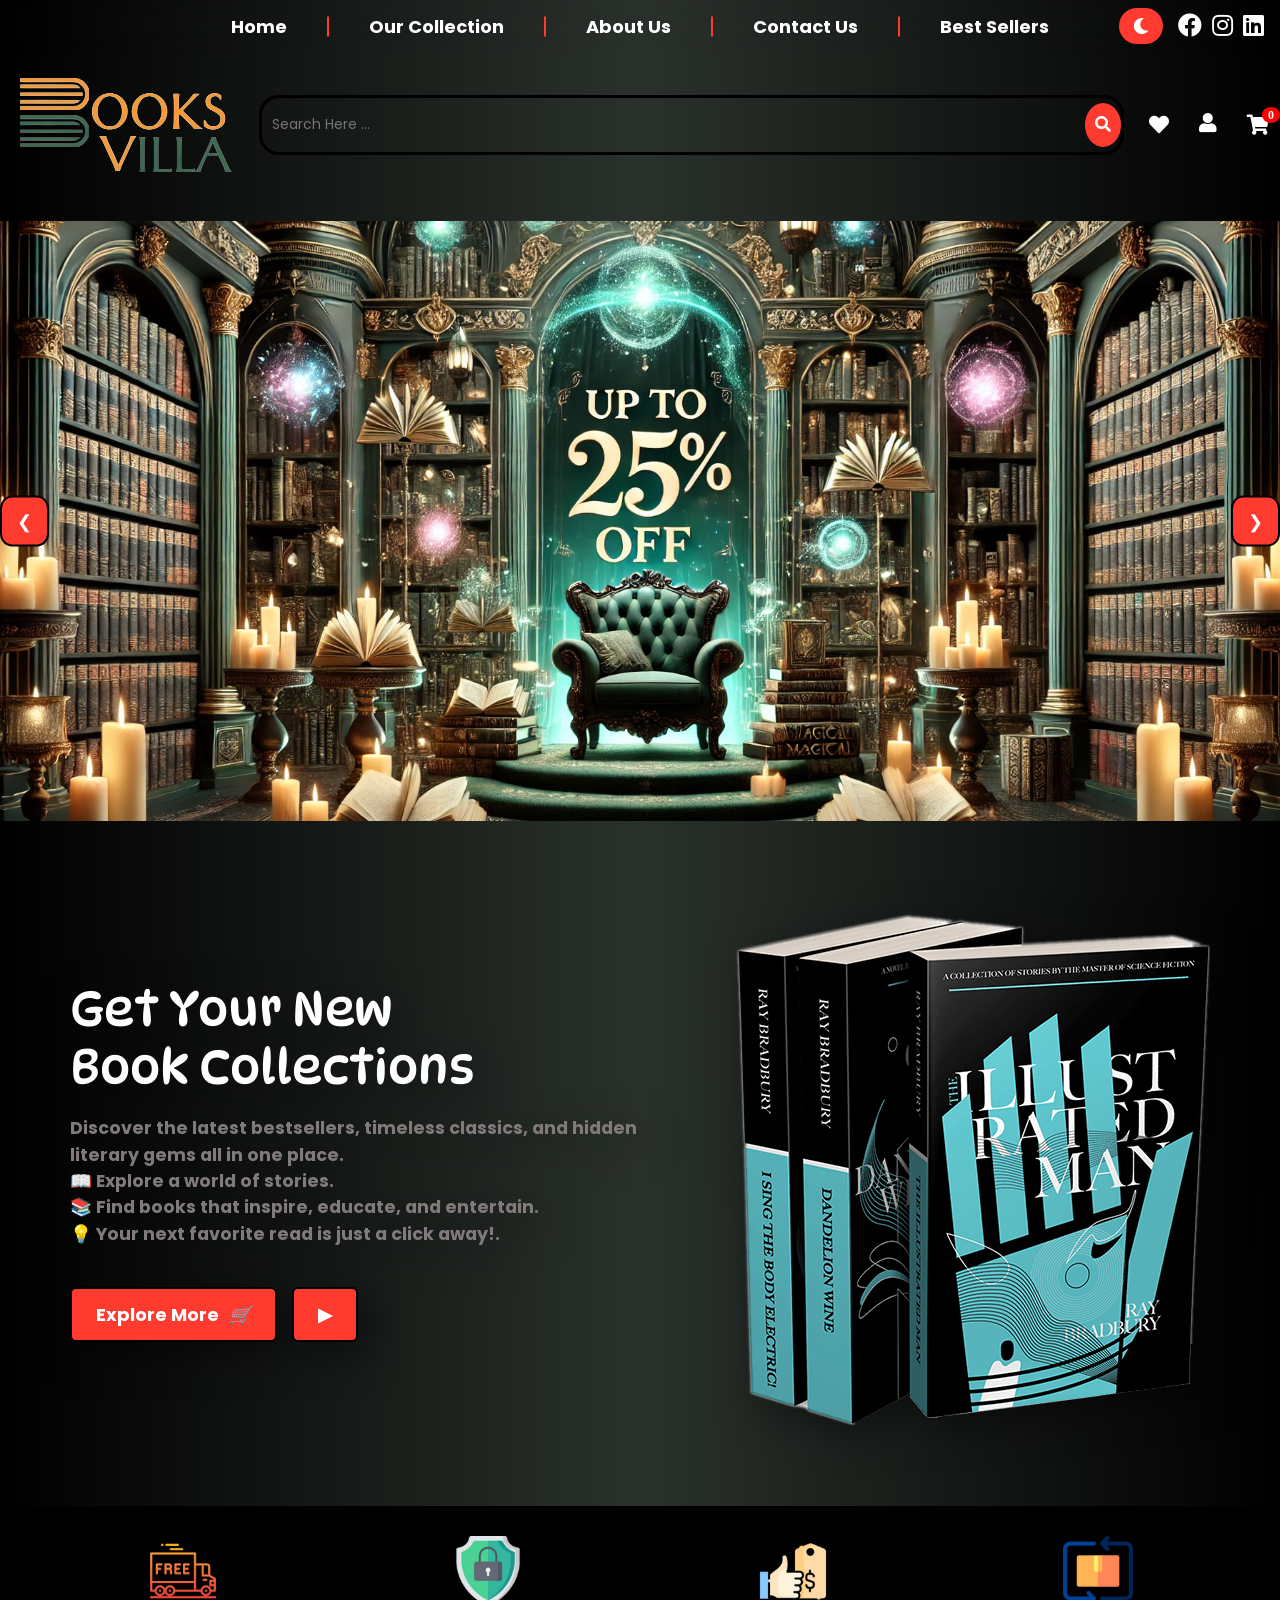
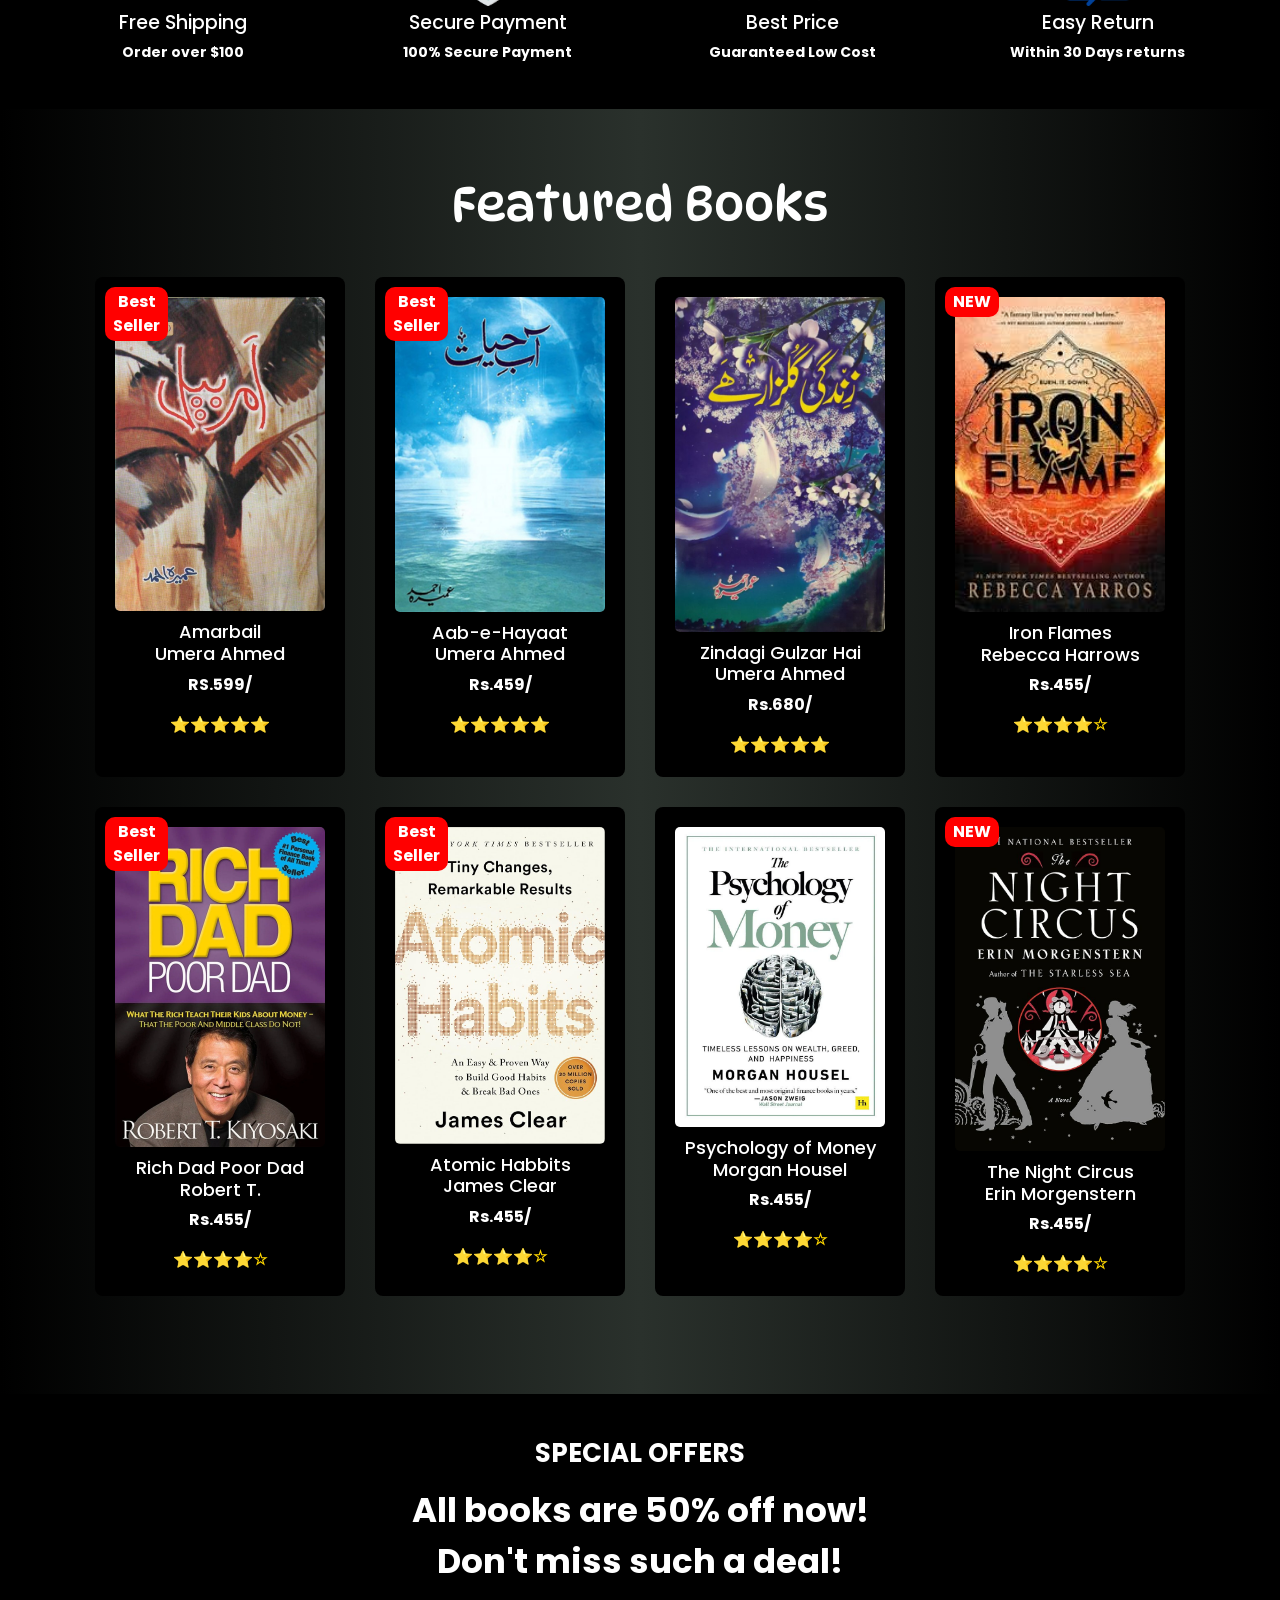
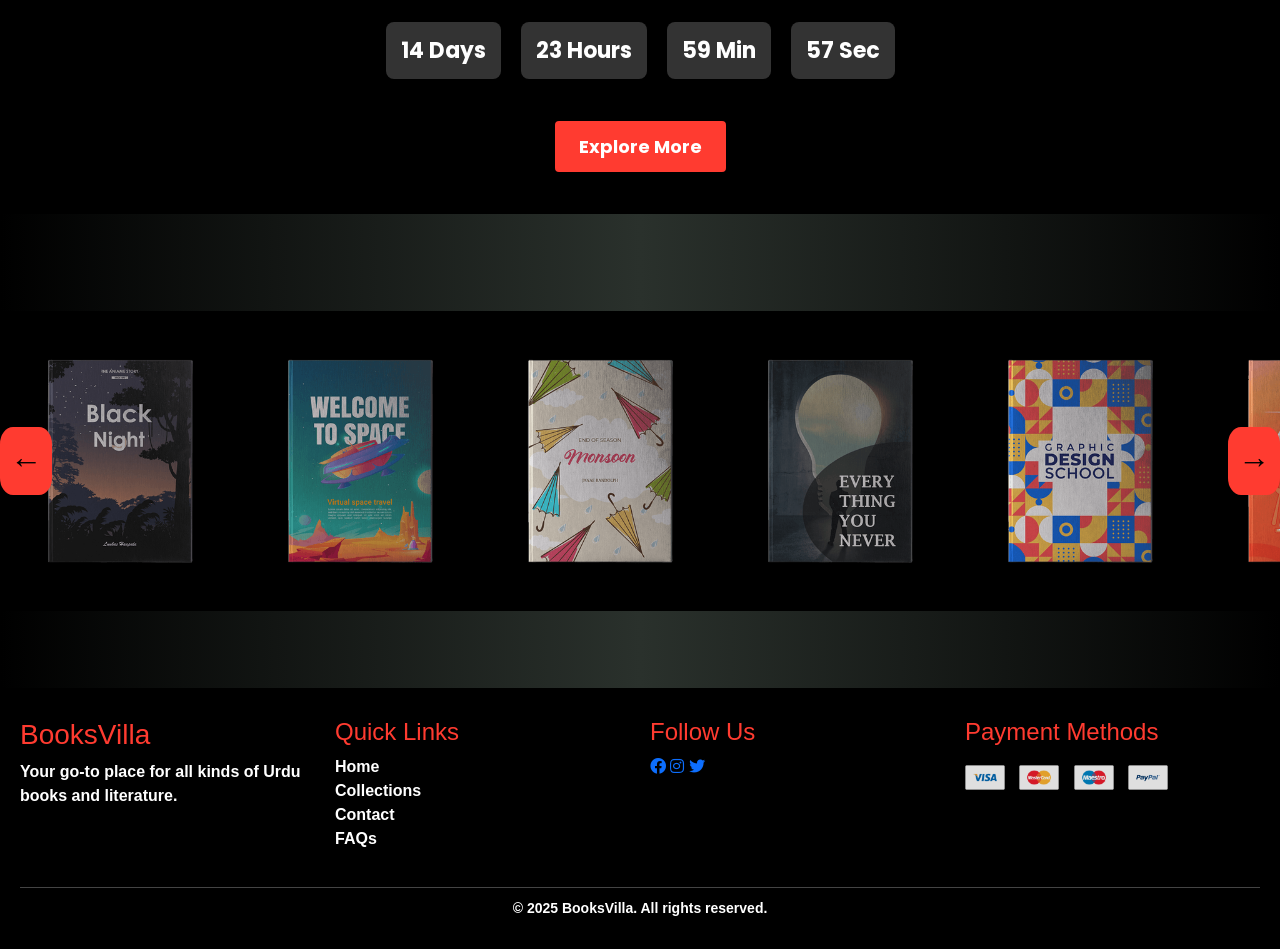
==== index.html @ 853fb637 "Rename home.html to index.html" ====
<!DOCTYPE html>
<html lang="en">
<head>
    <meta charset="UTF-8">
    <meta name="viewport" content="width=device-width, initial-scale=1.0">
    <title>Home | Booksvilla</title>
    <!-- Add Bootstrap CSS -->
<link href="https://cdn.jsdelivr.net/npm/bootstrap@5.3.3/dist/css/bootstrap.min.css" rel="stylesheet">
<!-- Bootstrap JS (Bundle includes Popper) -->
<script src="https://cdn.jsdelivr.net/npm/bootstrap@5.3.3/dist/js/bootstrap.bundle.min.js"></script>

<link rel="icon" href="fav.icon.png" type="image/png">

    
    <link rel="preconnect" href="https://fonts.googleapis.com">
<link rel="preconnect" href="https://fonts.gstatic.com" crossorigin>
<link href="https://fonts.googleapis.com/css2?family=DynaPuff:wght@400..700&display=swap" rel="stylesheet">
<link href="https://fonts.googleapis.com/css2?family=Poppins:ital,wght@0,100;0,200;0,300;0,400;0,500;0,600;0,700;0,800;0,900;1,100;1,200;1,300;1,400;1,500;1,600;1,700;1,800;1,900&family=Red+Hat+Text:ital,wght@0,300..700;1,300..700&display=swap" rel="stylesheet">
    <link rel="stylesheet" href="https://cdnjs.cloudflare.com/ajax/libs/font-awesome/5.15.4/css/all.min.css">
    <link rel="stylesheet" href="home.css">
    

</head>

<body>
    <!-- navbar start -->
    <!-- Navbar Start -->
<nav class="custom-navbar d-flex align-items-center px-3 py-2">
  <!-- Hamburger Button for Mobile -->
  <div class="hamburger d-lg-none" onclick="toggleSidebar()">
    <i class="fas fa-bars"></i>
  </div>

  <!-- Nav Links (Desktop Only) -->
  <div class="nav-links d-none d-lg-flex">
    <a href="home.html">Home</a>
    <span class="divider"></span>
    <a href="collection.html">Our Collection</a>
    <span class="divider"></span>
    <a href="aboutus.html">About Us</a>
    <span class="divider"></span>
    <a href="contact.php">Contact Us</a>
    <span class="divider"></span>
    <a href="Bbestsellers.html">Best Sellers</a>
  </div>

  <!-- Right Controls (Theme Toggle + Icons) -->
  <div class="right-controls ms-auto">
    <button class="toggle-btn" onclick="toggleTheme()">
      <i class="fas fa-moon"></i>
    </button>
    <div class="social-icons">
      <a href="https://facebook.com" target="_blank"><i class="fab fa-facebook"></i></a>
      <a href="https://instagram.com" target="_blank"><i class="fab fa-instagram"></i></a>
      <a href="https://linkedin.com" target="_blank"><i class="fab fa-linkedin"></i></a>
    </div>
  </div>
</nav>

<!-- Sidebar for Mobile -->
<div class="mobile-sidebar" id="mobileSidebar">
  <a href="home.html">Home</a>
  <a href="collection.html">Our Collection</a>
  <a href="aboutus.html">About Us</a>
  <a href="contact.php">Contact Us</a>
  <a href="Bbestsellers.html">Best Sellers</a>
</div>

   
    <!-- header start -->
    <div class="header-container">
        <img src="images/logo/logo new.png" alt="Logo" class="logo">
        <div class="search-container">
            <input type="text" class="search-input" placeholder="Search Here ...">
            <button class="search-btn"><i class="fas fa-search"></i></button>
        </div>
<!-- icons -->
        <div class="icons">
<i class="fas fa-heart" id="wishlist-toggle"></i>
  <a href="login.php">
  <i class="fas fa-user"></i></a>
  <i class="fas fa-shopping-cart icon-cart" >
    <span id="cart-count" class="cart-badge">0</span>
  </i>
</div>
</div>
<!-- icons end -->
 <!-- cart starts here -->
 <div class="cartTab">
  <h2>Shopping Cart</h2>
  <div class="listCart">
    <!-- 1st div start -->
<div class="item"> 
  <!-- 2nd div -->
  <div class="image">
    <img src="images/products/action n adventure/a thunder.jpg" alt="">
  </div>
  <!-- 2nd div end -->
  <div class="name">
    NAME
  </div>
  <div class="totalPrice">
    RS 820/-
  </div>
  <div class="quantity">
    <span class="minus"><</span>
    <span>1</span>
    <span class="plus">></span>
  </div>
</div>


  </div>
  <div class="cbtn">
    <button class="close">CLOSE</button>
    <button class="checkOut">CHECKOUT</button>
  </div>

 </div>
 <!-- cart ends here -->
    <button id="scrollToTop" onclick="scrollToTop()">⬆</button>
    <br>
    

    <div class="slider-container" onmouseover="pauseSlider()" onmouseout="resumeSlider()">
        <img src="images/baner/b1.webp" class="slide active">
        <img src="images/baner/b2.webp" class="slide">
        <img src="images/baner/b3.webp" class="slide">
        <img src="images/baner/b4.webp" class="slide">


        <div class="slider-buttons">
            <button onclick="prevSlide()">&#10094;</button>
            <button onclick="nextSlide()">&#10095;</button>
        </div>
    </div>

    
<div class="hero">
        <div class="hero-text">
            <h1>Get Your New<br>Book Collections</h1>
            <p>Discover the latest bestsellers, timeless classics, and hidden literary gems all in one place.  <br>
                📖 Explore a world of stories. <br>
                📚 Find books that inspire, educate, and entertain. <br>
                💡 Your next favorite read is just a click away!. <br></p>
            <div class="btn-container">
                <a href="collection.html" class="btn">Explore More <i>🛒</i></a>
                <a href="#" class="btn">▶</a>
            </div>
        </div>
        <div class="hero-image">
            <img src="images/hero n features/hero-banner.png" alt="Books">
        </div>
    </div>

    <div class="features">
        <div class="feature-box">
            <i><img src="images/hero n features/feature-1.png" alt=""></i>
            <h3>Free Shipping</h3>
            <p>Order over $100</p>
        </div>
        <div class="feature-box">
            <i><img src="images/hero n features/feature-2.png" alt=""></i>
            <h3>Secure Payment</h3>
            <p>100% Secure Payment</p>
        </div>
        <div class="feature-box">
            <i><img src="images/hero n features/feature-3.png" alt=""></i>
            <h3>Best Price</h3>
            <p>Guaranteed Low Cost</p>
        </div>
        <div class="feature-box">
            <i><img src="images/hero n features/feature-4.png" alt=""></i>
            <h3>Easy Return</h3>
            <p>Within 30 Days returns</p>
        </div>
    </div>
<br>
<section class="featured-books">
    <h2>Featured Books</h2><br>


    <div class="book-container">
        
        <div class="book-card">
            <span class="new-badge">Best <br>Seller</span>
            <img src="images/products/featured/amarbail.jpg" alt="Black Night">
            <h3>Amarbail <br>Umera Ahmed</h3>
            <p class="price">RS.599/</p>
            <div class="stars">⭐⭐⭐⭐⭐</div>
        </div>


        <div class="book-card">
            <span class="new-badge">Best <br>Seller</span>

            <img src="images/products/featured/aabe hayat.jpg" alt="About The First Night">
            <h3>Aab-e-Hayaat <br>Umera Ahmed</h3>
            <p class="price">Rs.459/</p>
            <div class="stars">⭐⭐⭐⭐⭐</div>
        </div>


        <div class="book-card">
            <img src="images/products/featured/zindagi gulzar hai.jpg" alt="Open The Sky">
            <h3>Zindagi Gulzar Hai <br>Umera Ahmed</h3>
            <p class="price">Rs.680/</p>
            <div class="stars">⭐⭐⭐⭐⭐</div>
        </div>


        <div class="book-card">
            <span class="new-badge">NEW</span>
            <img src="images/products/featured/iron flame.jpeg" alt="Book Hard Cover">
            <h3>Iron Flames <br>Rebecca Harrows</h3>
            <p class="price">Rs.455/</p>
            <div class="stars">⭐⭐⭐⭐☆</div>
        </div>
        <div class="book-card">
            <span class="new-badge">Best <br>Seller</span>
            <img src="images/products/featured/rich dad n poor dad.webp" alt="Book Hard Cover">
            <h3>Rich Dad Poor Dad <br>Robert T.</h3>
            <p class="price">Rs.455/</p>
            <div class="stars">⭐⭐⭐⭐☆</div>
        </div>
        <div class="book-card">
            <span class="new-badge">Best <br>Seller</span>
            <img src="images/products/featured/atomic habbits.jpg" alt="Book Hard Cover">
            <h3>Atomic Habbits <br>James Clear</h3>
            <p class="price">Rs.455/</p>
            <div class="stars">⭐⭐⭐⭐☆</div>
        </div>
        <div class="book-card">
            <img src="images/products/featured/psychology of money.webp" alt="Book Hard Cover">
            <h3>Psychology of Money <br>Morgan Housel</h3>
            <p class="price">Rs.455/</p>
            <div class="stars">⭐⭐⭐⭐☆</div>
        </div>
        <div class="book-card">
            <span class="new-badge">NEW</span>
            <img src="images/products/featured/night circus.jpg" alt="Book Hard Cover">
            <h3>The Night Circus <br>Erin Morgenstern</h3>
            <p class="price">Rs.455/</p>
            <div class="stars">⭐⭐⭐⭐☆</div>
        </div>
    </div>
</section>
<br>
<br>
<div class="offer-container">
    <p class="offer-title">Special Offers</p>
    <p class="offer-text">All books are 50% off now!<br>Don't miss such a deal!</p>
    <div class="countdown">
        <div><span id="days">00</span> Days</div>
        <div><span id="hours">00</span> Hours</div>
        <div><span id="minutes">00</span> Min</div>
        <div><span id="seconds">00</span> Sec</div>
    </div>
    <a href="#" class="explore-btn">Explore More</a>
</div>
<br>
<br><br>
<div class="carousel-container">
    <button class="arrow left" onclick="scrollCarousel(-1)">&#8592;</button>
    <div class="carousel" id="carousel">
       <img src="images/footer slider/book-1.png" alt="From the Ashes" />
      <img src="images/footer slider/book-10.png" alt="Operating System Principles" />
      <img src="images/footer slider/book-11.png" alt="The Secret Messenger" />
      <img src="images/footer slider/book-12.png" alt="The Splendid and the Vile" />
      <img src="images/footer slider/book-13.png" alt="The Flamethrowers" />
      <img src="images/footer slider/book-14.png" alt="From the Ashes" />
      <img src="images/footer slider/book-15.png" alt="Someone We Know" />
      <img src="images/footer slider/book-16.png" alt="Harry Potter" />
      <img src="images/footer slider/book-2.png" alt="Harry Potter" />
      <img src="images/footer slider/book-3.png" alt="Harry Potter" />
      <img src="images/footer slider/book-4.png" alt="Harry Potter" />
      <img src="images/footer slider/book-5.png" alt="Harry Potter" />
      <img src="images/footer slider/book-6.png" alt="Harry Potter" />
      <img src="images/footer slider/book-7.png" alt="Harry Potter" />
      <img src="images/footer slider/book-8.png" alt="Harry Potter" />
      <img src="images/footer slider/book-9.png" alt="Harry Potter" />

    </div>
    <button class="arrow right" onclick="scrollCarousel(1)">&#8594;</button>
  </div>
<br>
<br>
<br>
<footer class="footer">
  <div class="footer-content">
    <div class="footer-section about">
      <h3>BooksVilla</h3>
      <p>Your go-to place for all kinds of Urdu books and literature.</p>
    </div>

    <div class="footer-section links">
      <h4>Quick Links</h4>
      <ul>
        <li><a href="home.html">Home</a></li>
        <li><a href="collection.html">Collections</a></li>
        <li><a href="contact.html">Contact</a></li>
        <li><a href="contact.html">FAQs</a></li>
      </ul>
    </div>

    <div class="footer-section social">
      <h4>Follow Us</h4>
      <a href="#"><i class="fab fa-facebook"></i></a>
      <a href="#"><i class="fab fa-instagram"></i></a>
      <a href="#"><i class="fab fa-twitter"></i></a>
    </div>

    <div class="footer-section payment-methods">
      <h4>Payment Methods</h4>
      <div class="payment-icons">
        <img src="images/icons/payment-icon/1.png" alt="Visa">
        <img src="images/icons/payment-icon/2.png" alt="MasterCard">
        <img src="images/icons/payment-icon/3.png" alt="Easypaisa">
        <img src="images/icons/payment-icon/5.png" alt="JazzCash">
      </div>
    </div>
  </div>

  <div class="footer-bottom">
    &copy; 2025 BooksVilla. All rights reserved.
  </div>
</footer>


<script src="home.js"></script>

</body>
</html>
---- home.css ----
:root {
   --primary-color: #ffffff;
   --secondary-color: #FF3B30;
   --background-color: linear-gradient(to right, #000000, #2a312c, #000000);
   --button-hover: #E52020;
   --sub-background: #000000;
 }
 
 .light-mode {
   --primary-color: #000000;
   --secondary-color: #8cc0d4;
   --background-color: linear-gradient(to right, #aca7a7, #faeded, #aca7a7);
   --button-hover: #8d8f96;
   --sub-background: #9e9a9a;
 }
 

 * {
   margin: 0;
   padding: 0;
   box-sizing: border-box;
 }
 html {
  scroll-behavior: smooth;
}

body {
  font-family: 'Poppins', sans-serif;
  font-weight: 700;
  background: var(--background-color);
  color: var(--primary-color);
}




.custom-navbar {
  position: sticky;
  top: 0;
  z-index: 1000;
  backdrop-filter: blur(10px);
  background: transparent;
  display: flex;
  flex-wrap: nowrap;
}


.nav-links {
  position: absolute;
  top: 50%;
  left: 50%;
  transform: translate(-50%, -50%);
  display: flex;
  flex-wrap: nowrap;
  flex-direction: row;
  justify-content: space-around; 
  align-items: center; 
  gap: 15px; 
}

.nav-links a {
  text-decoration: none;
  color: var(--primary-color);
  font-size: 18px;
  font-weight: bold;
  padding: 10px 15px;
  transition: color 0.3s ease;
  white-space: nowrap; 
  margin: 0 10px; 
}
.nav-links {
  position: absolute;
  top: 50%;
  left: 50%;
  transform: translate(-50%, -50%);
  display: flex;
  flex-direction: row;
  align-items: center;
  gap: 15px;
}

.nav-links a {
  text-decoration: none;
  color: var(--primary-color);
  font-size: 18px;
  font-weight: bold;
  padding: 10px 15px;
  transition: color 0.3s ease;
  margin: 0 10px;
  white-space: nowrap;
}

.nav-links a:hover {
  color: var(--button-hover);
}

.divider {
  width: 2px;
  height: 20px;
  background-color: var(--secondary-color);
}

/* Right Controls */
.right-controls {
  margin-left: auto;
  display: flex;
  align-items: center;
  gap: 15px;
}

.toggle-btn {
  background-color: var(--secondary-color);
  color: var(--primary-color);
  padding: 10px 14px;
  border: none;
  border-radius: 25px;
  cursor: pointer;
  font-weight: bold;
  display: flex;
  align-items: center;
  transition: all 0.3s ease;
}

.toggle-btn:hover {
  background-color: var(--button-hover);
  transform: scale(1.05);
  box-shadow: 0 0 10px var(--primary-color);
}

.social-icons {
  display: flex;
  gap: 10px;
}

.social-icons a {
  color: var(--primary-color);
  font-size: 24px;
  transition: color 0.3s ease;
}

.social-icons a:hover {
  color: var(--button-hover);
}
/* Hamburger Button (Mobile Only) */
.hamburger {
  font-size: 24px;
  color: var(--primary-color);
  cursor: pointer;
  display: none;
}

/* Sidebar for Mobile */
.mobile-sidebar {
  display: none;
  position: fixed;
  top: 58px;
  left: 0;
  width: 40%;
  background-color: var(--sub-background);
  flex-direction: column;
  padding: 20px;
  z-index: 999;
}

.mobile-sidebar a {
  padding: 12px;
  text-decoration: none;
  color: var(--primary-color);
  font-weight: bold;
  border-bottom: 1px solid rgba(255, 255, 255, 0.1);
}
.mobile-sidebar a:hover {
  color: var(--button-hover);
}

/* Active Sidebar */
.mobile-sidebar.active {
  display: flex;
}

/* Responsive Rules */
@media (max-width: 991px) {
  .hamburger {
    display: block;
  }

  .nav-links,
  .divider {
    display: none !important;
  }
}
.search-container {
  display: flex;
  align-items: center;
  border-radius: 20px;
  overflow: hidden;
  background-color: transparent;
  margin: 0px; 
   padding: 5px 0px;
  width: 50%;
  justify-content: center;
  border: black 3px solid;
}

.search-input {
  border: none;
  outline: none;
  padding: 10px;
  font-size: 14px;
  width: 100%; 
  background: transparent;
  color: var(--primary-color);
}

.search-btn {
  background: var(--secondary-color);
  border: none;
  padding: 10px;
  border-radius: 50%;
  cursor: pointer;
  color:var(--primary-color);
  margin-left: 10px; 
}
.search-btn:hover {
  background-color: var(--button-hover);
  color: var(--primary-color);
}

.icons {
  display: flex;
  align-items: center;
  gap: 10px;
  margin-left: 15px;
}

.icons i {
  color: var(--primary-color);
  font-size: 20px;
  margin: 0 10px;
  cursor: pointer;
  position: relative;
}
.icons i:hover {
  color: var(--button-hover);
}

.cart-badge {
   position: absolute; 
   top: -8px; 
   right: -10px;
    background: red; 
    color: white; 
    font-size: 12px; 
    padding: 2px 6px; 
    border-radius: 50%;
}

.header-container {
  display: flex;
  justify-content: center;
  align-items: center;
  margin: 0; 
  padding: 0; 
  
}
@media (max-width: 991px) {
  .header-container {
    display: flex;
    flex-wrap: wrap;
    align-items: center;
    justify-content: space-between;
    padding: 10px 15px;
    gap: 10px;
  }

  .logo {
    width: 100px;
    height: auto;
  }

  .search-container {
    display: flex;
    align-items: center;
    border: 2px solid var(--secondary-color);
    border-radius: 20px;
    padding: 4px 10px;
    flex: 1;
    max-width: 60%;
    margin-right: 10px;
  }

  .search-input {
    border: none;
    outline: none;
    background: transparent;
    color: var(--primary-color);
    font-size: 13px;
    flex: 1;
    padding-left: 5px;
  }

  .search-input::placeholder {
    color: var(--primary-color);
    font-size: 13px;
    text-align: left;
  }

  .search-btn {
    background: transparent;
    border: none;
    color: var(--primary-color);
    font-size: 16px;
    cursor: pointer;
    padding: 4px;
  }

  .icons {
    display: flex;
    align-items: center;
    gap: 12px;
    margin-left: auto;
  }

  .icons i {
    font-size: 18px;
    color: var(--primary-color);
    margin: 0;
    cursor: pointer;
  }

  .cart-badge {
    font-size: 11px;
    padding: 2px 5px;
    top: -6px;
    right: -8px;
  }
}

.slider-container {
   position: relative;
   width: 100%;
   height: 600px;
   overflow: hidden;
 
}

.slide {
   width: 100%;
  height: 100%;
  position: absolute;
  opacity: 0;
  transition: opacity 1s ease-in-out;
  object-fit: cover; /* Add this */
}

.active {
   opacity: 1;
}

.slider-buttons {
   position: absolute;
   top: 50%;
   width: 100%;
   display: flex;
   justify-content: space-between;
   transform: translateY(-50%);
}

.slider-buttons button {
   background-color: var(--secondary-color);
   color: var(--primary-color);
   border-radius: 25%;
   padding: 10px 15px;
   cursor: pointer;
   font-size: 18px;
   border: var(--sub-background) 2px solid;
}

.slider-buttons button:hover {
   background-color: var(--button-hover);
}
.hero {
   display: flex;
   justify-content: space-between;
   align-items: center;
   padding: 50px;
   max-width: 1200px;
   margin: auto;
   cursor: default;
}

.hero-text {
   max-width: 50%;
   color: var(--primary-color);
   filter: drop-shadow(10px 10px 20px rgba(0, 0, 0, 0.5));

}

.hero-text h1 {
   font-size: 4em;
   line-height: 1.2;
   width: 200%;
   font-family: "DynaPuff", system-ui;
   font-optical-sizing: auto;
   font-weight: 400;
   font-style: normal;
  
}

.hero-text p {
   font-size: 1.1em;
   margin: 20px 0;
   color: rgb(128, 122, 122)
}

.btn-container {
   display: flex;
   gap: 15px;
   margin-top: 20px;
}

.btn {
   display: inline-flex;
   align-items: center;
   justify-content: center;
   margin-top: 20px;
   padding: 12px 24px;
   border: 2px solid var(--sub-background);
   color: var(--primary-color);
   background-color: var(--secondary-color);
   font-size: 18px;
   font-weight: bold;
   text-decoration: none;
   border-radius: 6px;
   transition: all 0.3s ease-in-out;

}

.btn:hover {
   background-color: var(--button-hover);
   color: var(--primary-color);
   color: #0d0d2b;
   transform: scale(1.05);
   box-shadow: 0 0 15px var(--primary-color);
}

.btn i {
   margin-left: 10px;
}

.hero-image img {
   max-width: 500px;
   filter: drop-shadow(10px 10px 20px rgba(0, 0, 0, 0.5));
   height: auto;
   margin-top: 20px;
}

.features {
   display: flex;
   justify-content: center;
   padding: 30px;
   margin-top: 5px;
   margin-bottom: 2px;
   background-color: var(--sub-background);
   text-align: center;
}

.feature-box {
   width: 20%;
}

.feature-box img {
   width: 70px;
   height: auto;
   cursor: pointer;
   margin-bottom: 5px;
   display: inline-block;
   transition: transform 0.2s ease-in-out;
}
.feature-box img:hover{
   animation: shake 0.3s ease-in-out infinite;
}
@keyframes shake {
0% { transform: translateX(0); }
25% { transform: translateX(-3px); }
50% { transform: translateX(3px); }
75% { transform: translateX(-3px); }
100% { transform: translateX(0); }
}

.feature-box h3 {
   font-size: 1.2em;
   color: var(--primary-color);
}

.feature-box p {
   color: var(--primary-color);
   margin-top: 0;
   font-size: 14px;
}

.featured-books {
padding: 40px 20px; 
}

.featured-books h2 {
   font-family: "DynaPuff", system-ui;
   font-optical-sizing: auto;
   font-weight: 400;
   font-style: normal;
font-size: 3em;
margin-bottom: 20px;
text-align: center;
color: var(--primary-color);

}


.book-container {
   display: flex;
   justify-content: center;
   gap: 30px;
   flex-wrap: wrap; 
   max-width: 1200px; 
   margin: 0 auto;
}

.book-card {
   background-color: var(--sub-background);
   border-radius: 8px;
   padding: 20px;
   width: calc(25% - 20px);
   max-width: 250px;
   text-align: center;
   position: relative;
   transition: transform 0.3s;
   opacity: 0; 
   transform: translateY(20px); 
   transition: opacity 0.3s ease-out, transform 0.3s ease-out; 
}
   
.book-card.visible {
  opacity: 1; 
  transform: translateY(0); 
}


@media (max-width: 1024px) {
   .book-card {
       width: calc(33.33% - 20px); /* 3 books per row on desktops */
   }
}

@media (max-width: 768px) {
   .book-card {
       width: calc(50% - 20px); /* 2 books per row on tablets */
   }
}

@media (max-width: 480px) {
   .book-card {
       width: 100%;
   }
}

.book-card:hover {
transform: scale(1.05);
}

.book-card img {
width: 100%;
height: auto;
border-radius: 5px;
}

.book-card h3 {
margin-top: 10px;
font-size: 18px;
color: var(--primary-color);
}

.price {
font-size: 16px;
font-weight: bold;
color: var(--primary-color);
}

.stars {
margin-top: 5px;
font-size: 16px;
color: gold;
}

.new-badge {
position: absolute;
top: 10px;
left: 10px;
background-color: red;
color: #ffffff;
padding: 3px 8px;
border-radius: 10px;
font-weight: bold;
}  

.offer-container {
   display: flex;
   flex-direction: column; 
   align-items: center; 
   justify-content: center;
   padding: 40px 20px; 
   margin-top: 10px;
   margin-bottom: 5px;
   background-color: var(--sub-background);
   text-align: center;
   width: 100%;
}

.offer-title {
   font-size: 26px;
   font-weight: bold;
   margin-bottom: 12px;
   color: var(--primary-color);
   text-transform: uppercase;
}

.offer-text {
   font-size: 34px;
   font-weight: bold;
   color: var(--primary-color);
   text-align: center;
   margin-bottom: 15px;
   max-width: 90%;
}

.countdown {
   display: flex;
   justify-content: center;
   align-items: center;
   gap: 20px; 
   margin: 20px 0;
   font-size: 22px;
}

.countdown div {
   background: rgba(255, 255, 255, 0.2);
   padding: 12px 15px;
   border-radius: 8px;
   min-width: 70px;
   text-align: center;
   font-weight: bold;
   color: var(--primary-color);
}

.explore-btn {
   display: inline-flex;
   align-items: center;
   justify-content: center;
   margin-top: 20px;
   padding: 12px 24px;
   border: 2px solid var(--sub-background);
   color: var(--primary-color);
   background-color: var(--secondary-color);
   font-size: 18px;
   font-weight: bold;
   text-decoration: none;
   border-radius: 6px;
   transition: all 0.3s ease-in-out;
   
}

.explore-btn:hover {
   background-color: var(--button-hover);
   color: var(--primary-color);
   color: #0d0d2b;
   transform: scale(1.05);
   box-shadow: 0 0 15px var(--primary-color);
}

@media (max-width: 1200px) {
  .hero {
    flex-direction: column;
    text-align: center;
  }

  .hero-text {
    max-width: 100%;
  }

  .hero-image img {
    max-width: 100%;
  }

  .feature-box {
    width: 45%;
  }
}

@media (max-width: 768px) {
  .nav-links {
    flex-direction: column;
    gap: 10px;
  }

  .search-container {
    width: 100%;
  }

  .book-card {
    width: 45%;
  }

  .feature-box {
    width: 100%;
  }
  .search-container {
    width: 100%;
  }
}

@media (max-width: 480px) {
  .nav-links {
    flex-direction: column;
    gap: 5px;
  }

  .book-card {
    width: 100%;
  }

  .feature-box {
    width: 100%;
  }

  .hero-text h1 {
    font-size: 2em;
  }

  .hero-text p {
    font-size: 1em;
  }

  .btn {
    font-size: 0.8rem;
  }

  .offer-container {
    padding: 20px;
  }

  .offer-title {
    font-size: 20px;
  }

  .offer-text {
    font-size: 24px;
  }

  .countdown {
    flex-direction: column;
    gap: 10px;
  }

  .explore-btn {
    padding: 8px 16px;
  }
}

@media (max-width: 1440px) {
   .hero {
     padding: 40px;
   }
 
   .hero-text h1 {
     font-size: 3.5em;
   }
 
   .book-card {
     width: calc(25% - 20px);
   }
 
   .feature-box {
     width: 25%;
   }
 }
 
 @media (max-width: 1366px) {
   .hero {
     padding: 30px;
   }
 
   .hero-text h1 {
     font-size: 3em;
   }
 
   .book-card {
     width: calc(33.33% - 20px); 
   }
 
   .feature-box {
     width: 30%;
   }
 
   .search-container {
     width: 70%;
   }
 
   .dropdown-btn {
     padding: 6px 20px;
     font-size: 15px;
   }
 }
 
#scrollToTop {
   position: fixed;
   bottom: 20px;
   right: 20px;
   width: 50px;
   height: 50px;
   background-color: var(--secondary-color);
   color: white;
   border: none;
   border-radius: 50%;
   font-size: 24px;
   cursor: pointer;
   display: none; 
   transition: opacity 0.3s, transform 0.3s;
}

#scrollToTop:hover {
   background-color: var(--button-hover);
   color: var(--primary-color);
   color: #0d0d2b;
   transform: scale(1.05);
   box-shadow: 0 0 15px var(--primary-color);
}

.carousel-container {
  position: relative;
  width: 100vw;
  overflow: hidden;
  background-color: var(--sub-background);
  margin-top: 20px;
   margin-bottom: 5px;
}

.carousel {
  display: flex;
  transition: scroll-left 0.3s;
  overflow-x: auto;
  scroll-behavior: smooth;
}

.carousel img {
  height: 300px;
  margin: 0;
  border-radius: 8px;
  transition: transform 0.3s;
  flex-shrink: 0;

}

.carousel img:hover {
  transform: scale(1.05);
}
.carousel::-webkit-scrollbar {
  width: 0;
}

.arrow {
  position: absolute;
  top: 50%;
  transform: translateY(-50%);
  background-color: var(--secondary-color);
  border: none;
  border-radius: 25%;
  font-size: 2rem;
  cursor: pointer;
  padding: 10px;
  z-index: 1;
}
.arrow:hover {
  background-color: var(--button-hover);
  color: var(--primary-color);
  color: #0d0d2b;
  box-shadow: 0 0 15px var(--primary-color);
}

.arrow.left {
  left: 0;
}

.arrow.right {
  right: 0;
}
/* cart styling  */
.cartTab{
  width: 350px;
  background-color: #292827;
  color: #eee;
  position: fixed;
  z-index: 999;
inset: 90px -400px 0 auto;
display: grid;
grid-template-rows: 70px 1fr 70px ;
}
body.showCart .cartTab{
  inset: 55px 0 0 auto;
}

.cartTab h2{
  padding: 20px;
  margin: 0;
font-weight: 300;
}
.cartTab .cbtn{
  display: grid;
  grid-template-columns: repeat(2, 1fr);
  padding: 5px !important;
}
.cartTab .cbtn button{
  background-color: var(--secondary-color) !important;
  border: none;
  font-family: poppins, sans-serif;
  font-weight: 500;
  cursor: pointer;
}
.cartTab .cbtn .close{
  background-color: #eee !important;
  border: none;
  font-family: poppins, sans-serif;
  font-weight: 500;
  cursor: pointer;
}
.cartTab .listCart .item img{
width: 60px;
  height: 80px;
  object-fit: cover;
    margin-right: -20px;

}
.cartTab .listCart .item{ 
  display: grid;
  grid-template-columns: 70px 100px 40px 1fr;
  gap: 10px;
  text-align: center;
  align-items: center;
}
.listCart .quantity span{
display: inline-block;
width: 20px;
height: 20px;
  background-color: #eee;
  color: #555;
  border-radius: 50%; 
cursor: pointer;
}
.listCart .quantity span:nth-child(2){
  background-color: transparent;
  color: #eee;
}
.listCart .item:nth-child(even) {
 background-color: #eee1;
}
.listCart{
  overflow: auto;
}
.listCart::-webkit-scrollbar {
  width: 0;
}
/* cart styling ends */
/* footer styling starts beloww */
.footer {
  background: var(--sub-background);
  color: var(--primary-color);
  padding: 30px 20px;
  font-family: Arial, sans-serif;
  
}


.footer-content {
  display: flex;
  flex-wrap: wrap;
  justify-content: space-between;
  gap: 20px;
}

.footer-section {
  flex: 1 1 200px;
}

.footer-section h3, .footer-section h4 {
  color: var(--secondary-color);
}

.footer-section ul {
  list-style: none;
  padding: 0;
}

.footer-section ul li a {
  color: var(--primary-color);
  text-decoration: none;
  transition: color 0.3s;
}

.footer-section ul li a:hover {
  color: var(--button-hover);
}

.footer-section .social a {
  margin-right: 10px;
  color: var(--primary-color);
  font-size: 18px;
  transition: color 0.3s;
}

.footer-section .social a:hover {
  color: #fff;
}

.footer-bottom {
  text-align: center;
  margin-top: 20px;
  font-size: 14px;
  border-top: 1px solid #444;
  padding-top: 10px;
}
.footer-section.payment-methods img {
  width: 40px;
  margin-right: 10px;
  margin-top: 10px;
  vertical-align: middle;
  filter: brightness(0.9);
  transition: transform 0.3s;
}

.footer-section.payment-methods img:hover {
  transform: scale(1.1);
  filter: brightness(1);
}
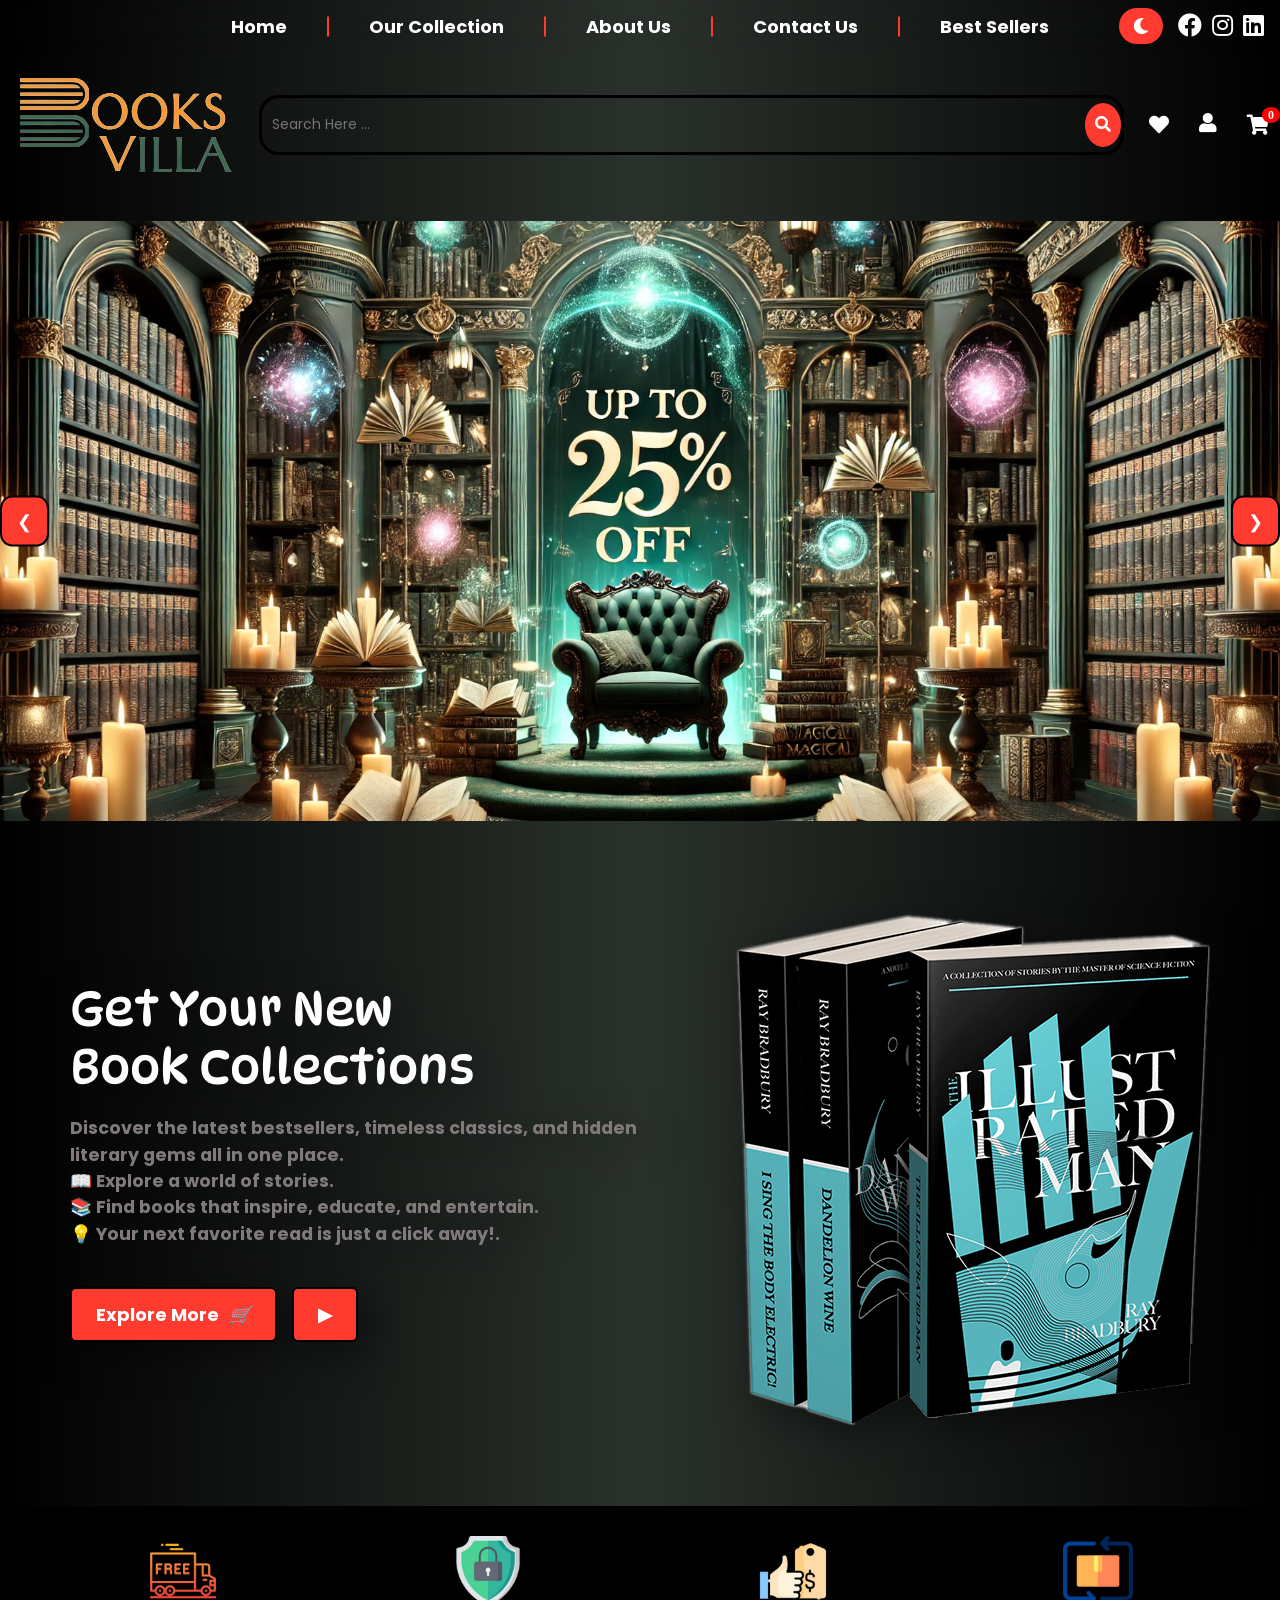
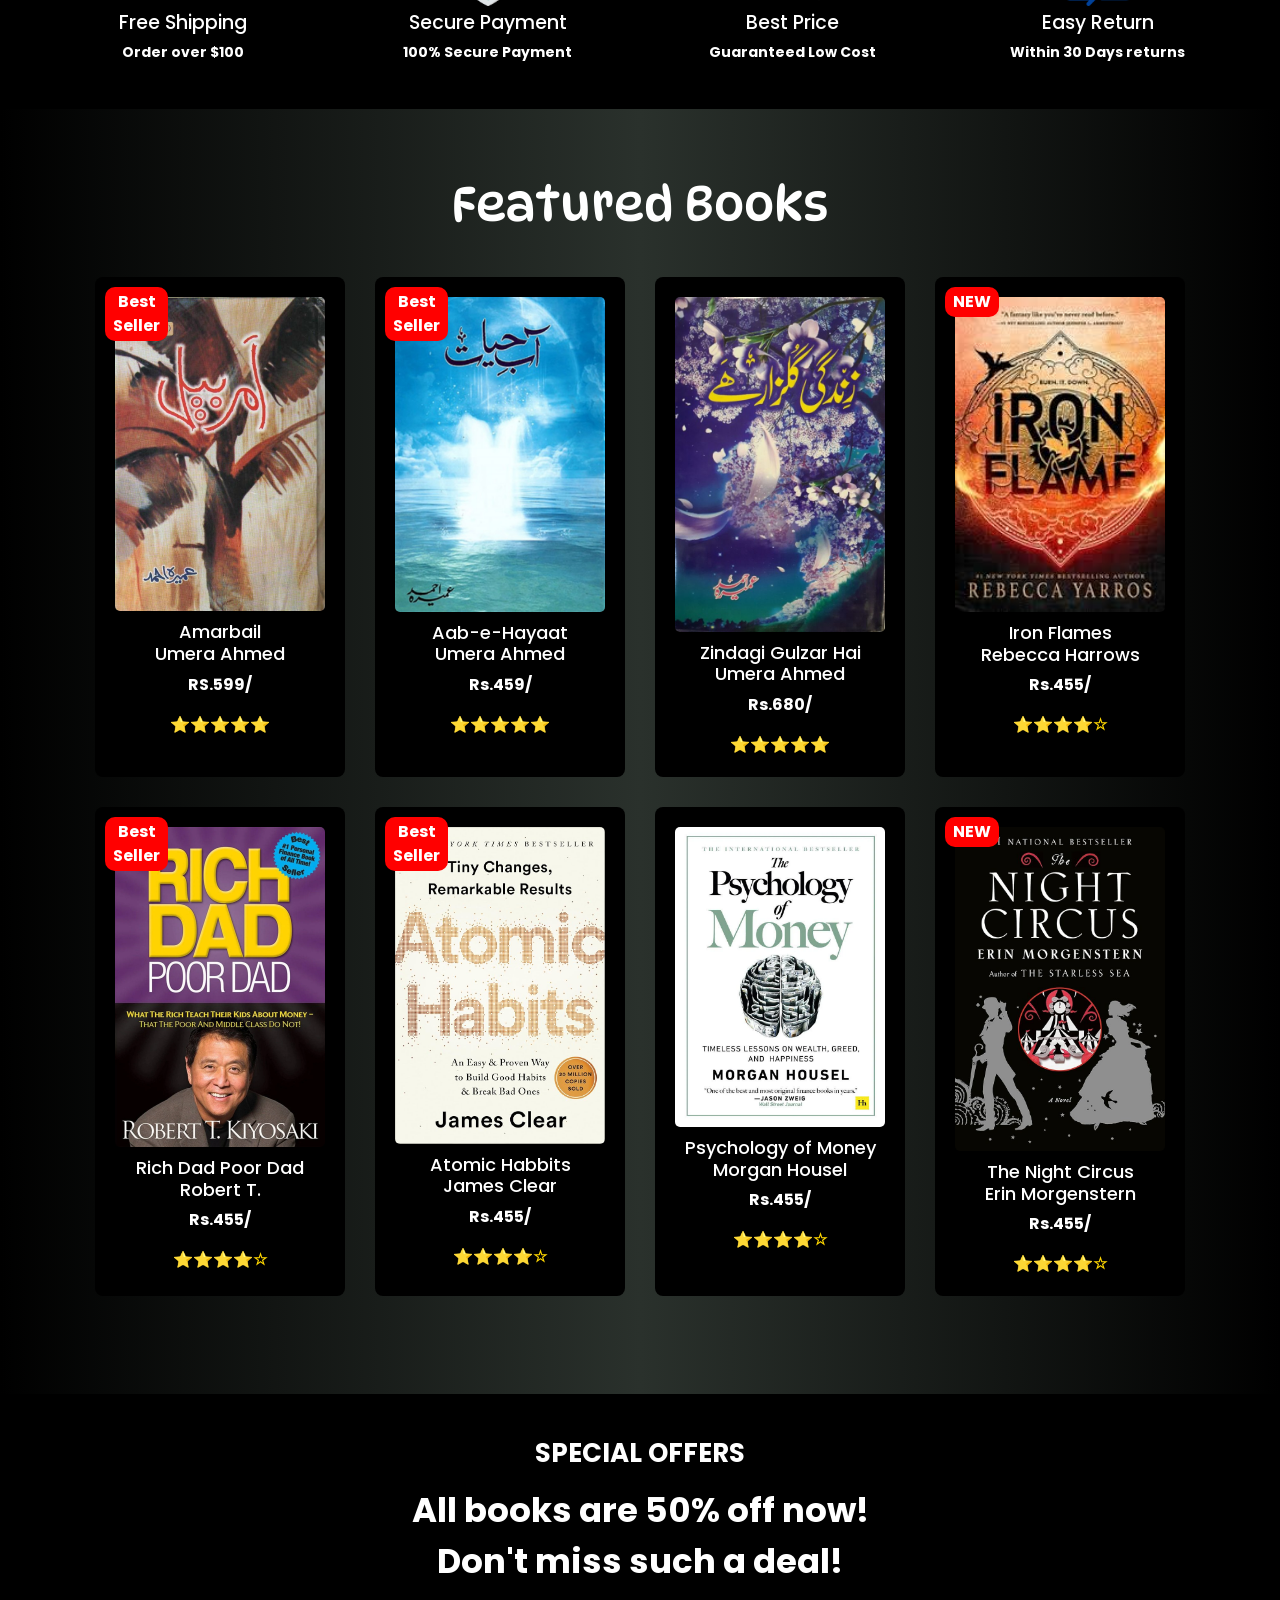
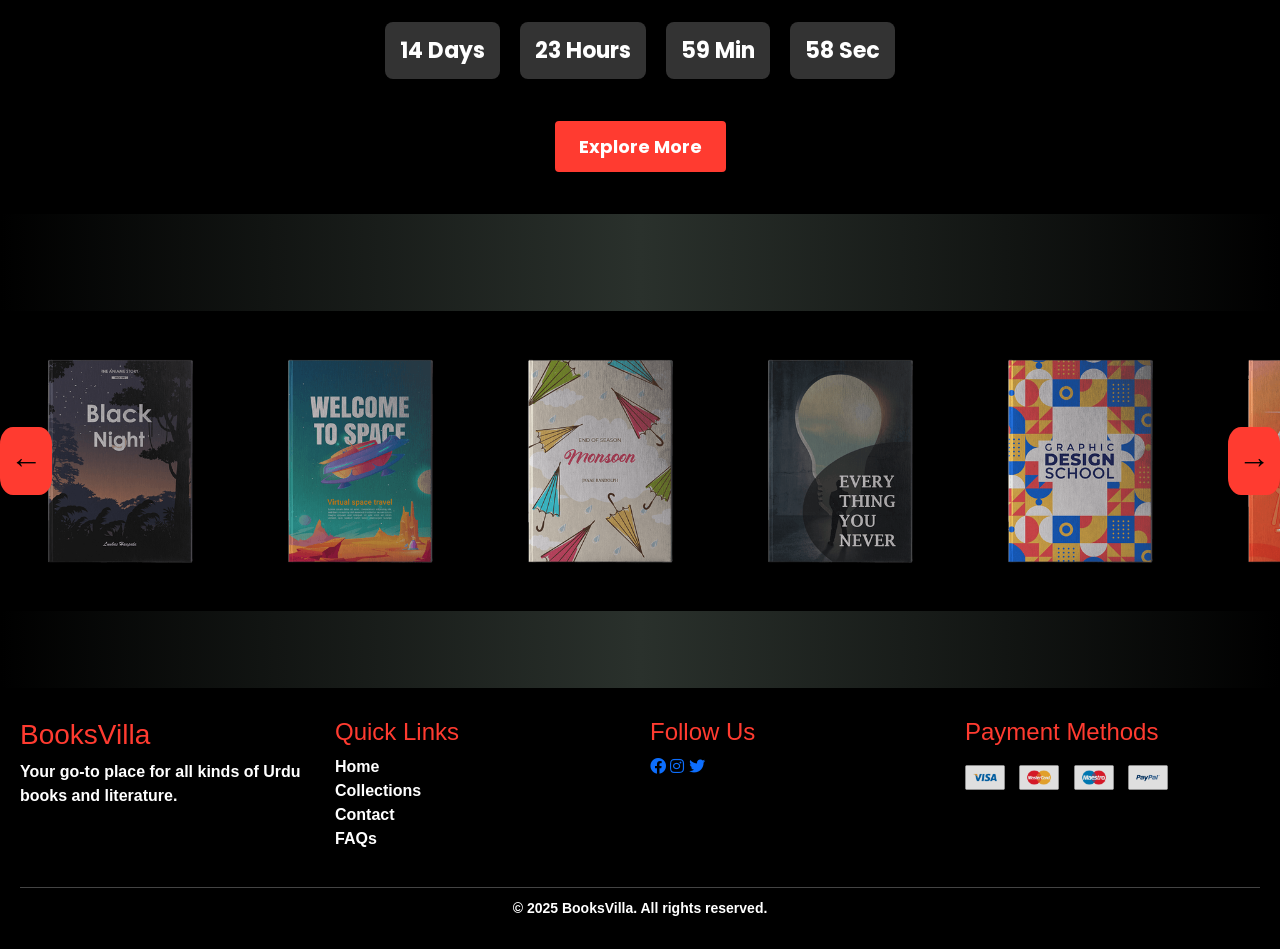
==== commit c4ec7295: "Update Home link in mobile sidebar to point to index.html" ====
--- a/index.html
+++ b/index.html
@@ -59,7 +59,7 @@
 
 <!-- Sidebar for Mobile -->
 <div class="mobile-sidebar" id="mobileSidebar">
-  <a href="home.html">Home</a>
+  <a href="index.html">Home</a>
   <a href="collection.html">Our Collection</a>
   <a href="aboutus.html">About Us</a>
   <a href="contact.php">Contact Us</a>
